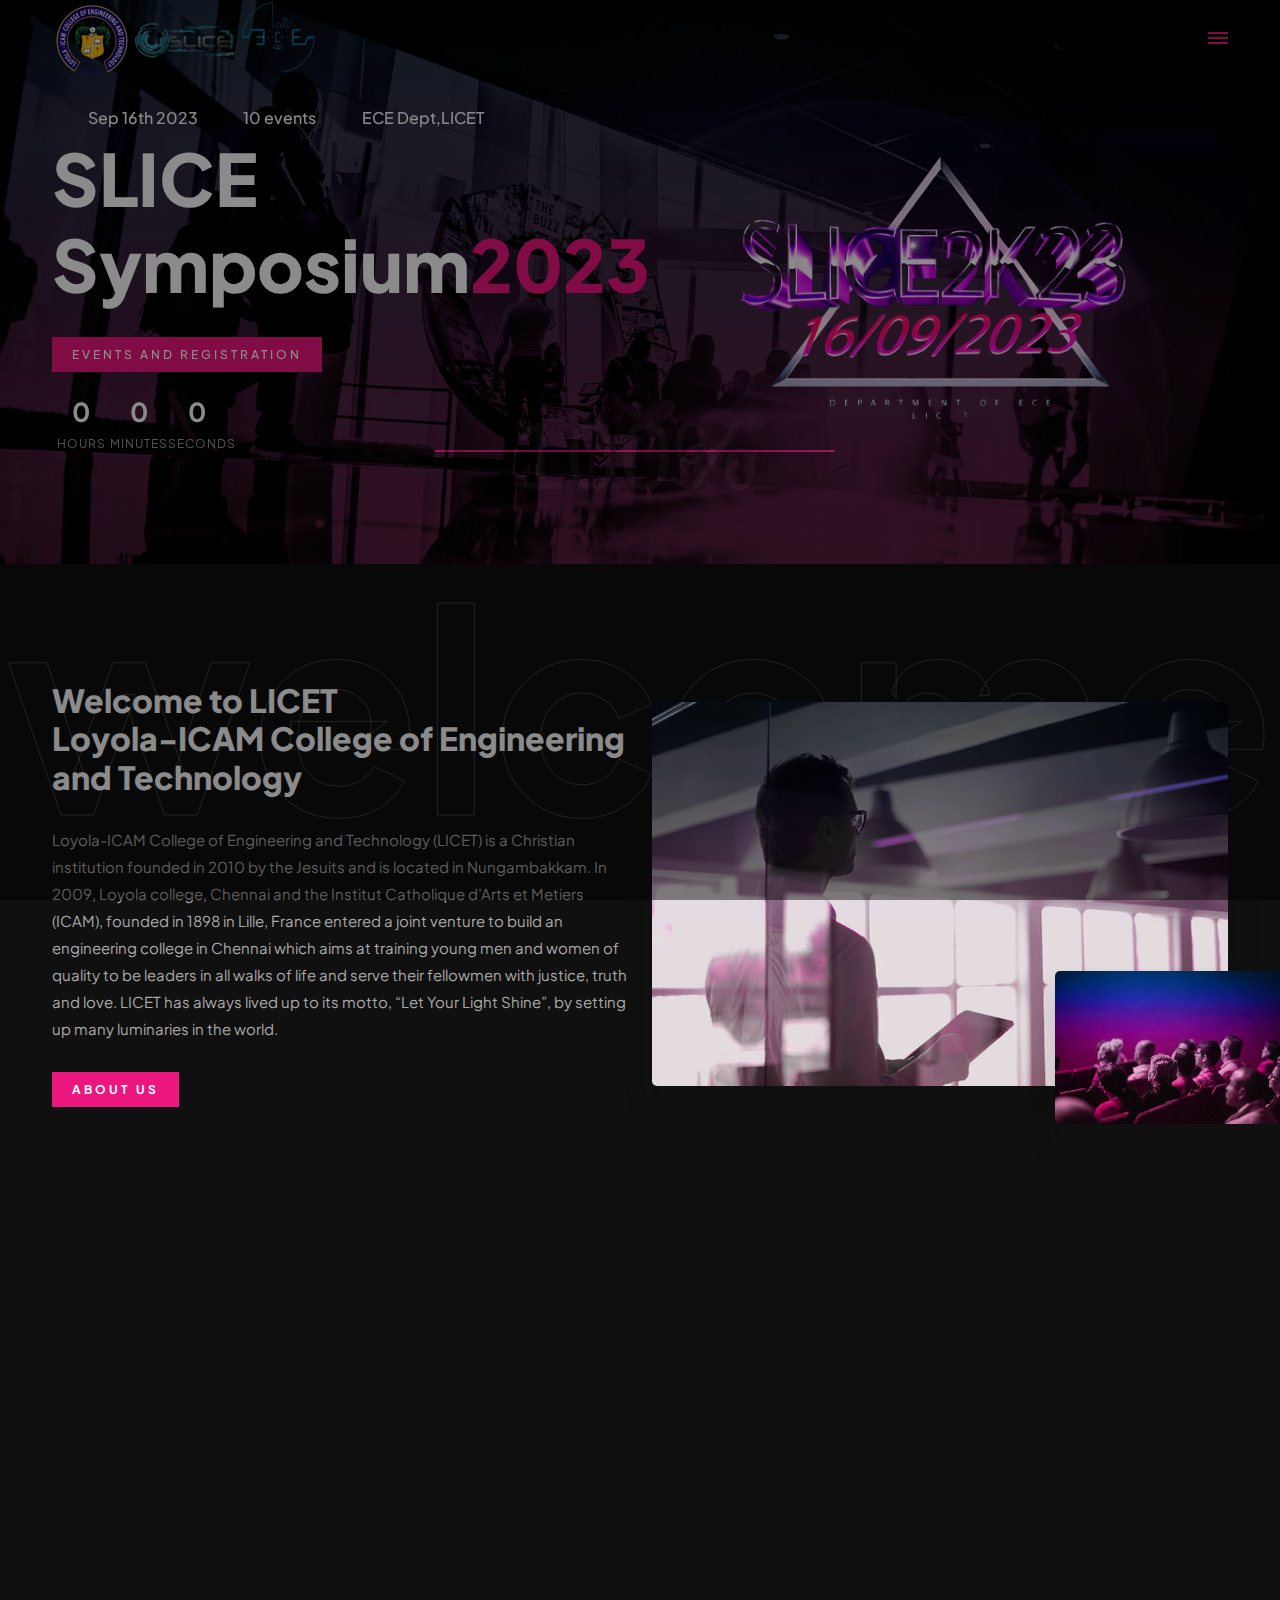
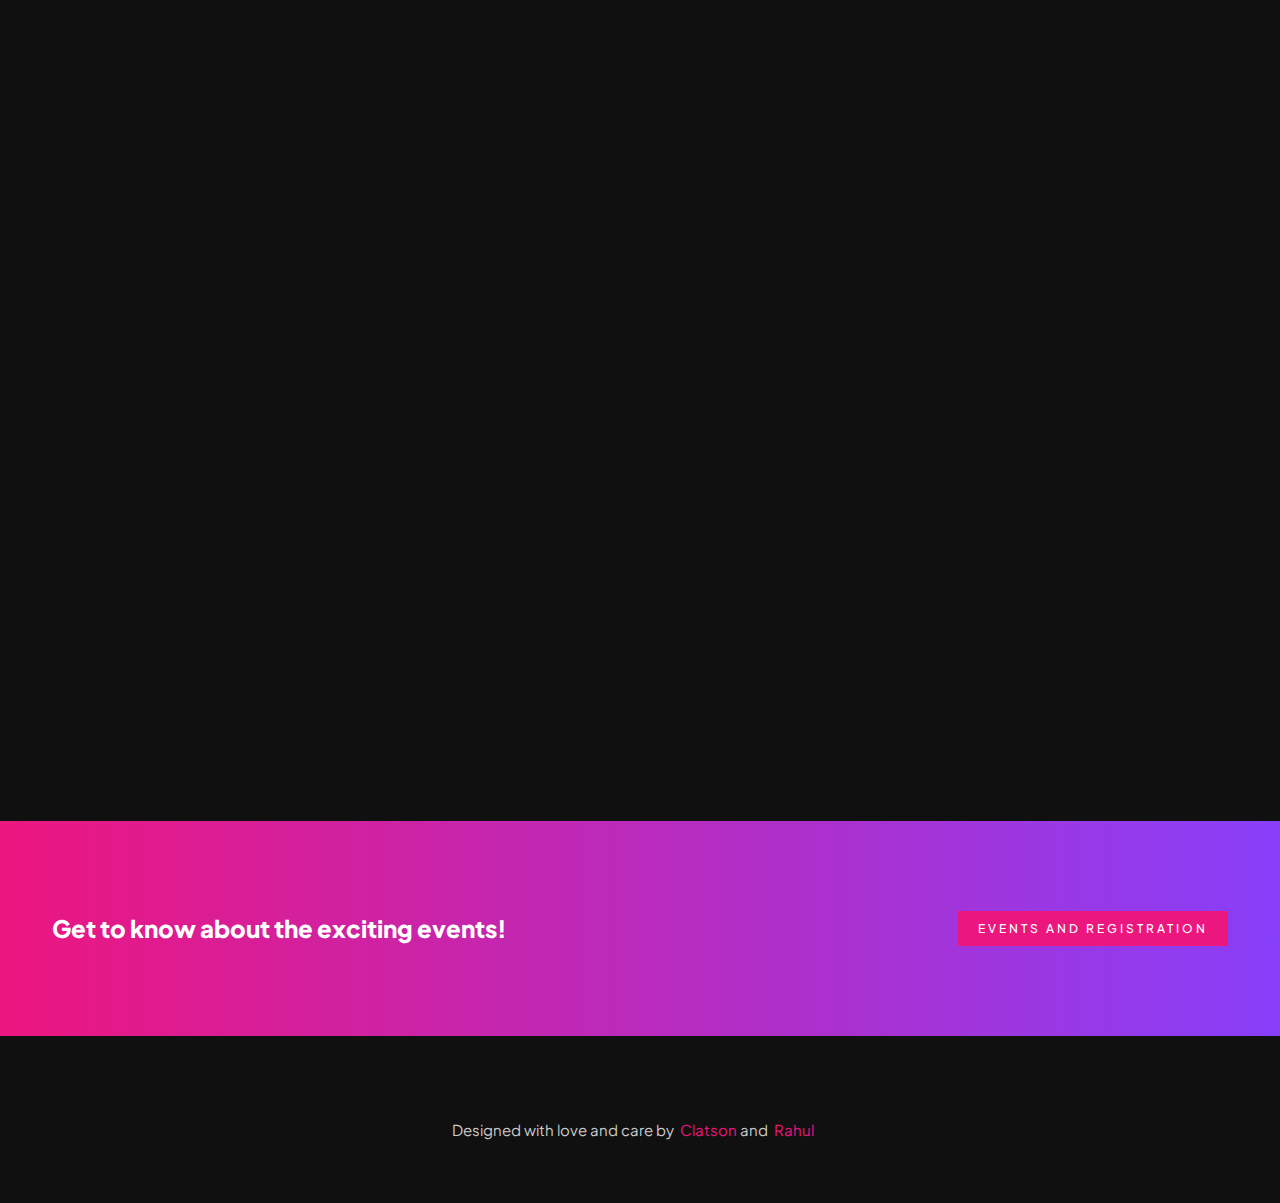
==== index.html @ 17c5f3e7 "Update index.html" ====
<!DOCTYPE html>
<html lang="zxx">

<head>
    <meta charset="utf-8">
    <link rel="icon" href="images/licetlogo.png type="image/gif" sizes="16x16">
    <title>Slice 2k23 | LICET ECE Symposium</title>
    <meta name="viewport" content="width=device-width, initial-scale=1.0">
    <meta name="description" content="A National Level Technical Symposium by Department of Electronic and Communication of Loyola ICAM College of Engineering and Technology LICET, Chennai">
    <meta name="keywords" content="">
    <meta name="author" content="Clatson and Rahul Shanmugam">

    <!-- CSS Files
    ================================================= -->
    <link href="css/bootstrap.min.css" rel="stylesheet" type="text/css" id="bootstrap">
    <link href="css/bootstrap-grid.min.css" rel="stylesheet" type="text/css" id="bootstrap-grid">
    <link href="css/bootstrap-reboot.min.css" rel="stylesheet" type="text/css" id="bootstrap-reboot">
    <link href="css/plugins.css" rel="stylesheet" type="text/css">
    <link href="css/style.css" rel="stylesheet" type="text/css">
    <link href="css/rev-settings.css" rel="stylesheet" type="text/css">
    <link href="css/color.css" rel="stylesheet" type="text/css">

    <!-- color scheme -->
    <link rel="stylesheet" href="css/colors/magenta.css" type="text/css" id="colors">

    <!-- custom font -->
    <link rel="stylesheet" href="css/font-style.css" type="text/css">
</head>

<body id="homepage">

    <div id="wrapper">

        <!-- header begin -->
        <header class="transparent">

            
           

            <div class="container">
                <div class="row">
                    <div class="col-md-12">
                        <!-- logo begin -->
                        <div id="logo">
                            <a href="index.html">
                                <img class="logo" src="images/licetlogo.png" alt="">
                                <img class="logo" src="images/sliceLOGO .png" alt="">
                                <img class="logo" src="images/sealogo.png" alt="">
                                
                            </a>
                        </div>
                        <!-- logo close -->

                        <!-- small button begin -->
                        <span id="menu-btn"></span>
                        <!-- small button close -->

                        <div class="header-extra">
                            <div class="v-centre">
                                <span id="b-menu">
                                        <span></span>
                                <span></span>
                                <span></span>
                                </span>
                            </div>
                        </div>
                    </div>
                </div>
            </div>
        </header>
        <!-- header close -->


        <!-- content begin -->
        <div id="content" class="no-bottom no-top">

            <!-- section begin -->
            <section id="section-hero" class="jarallax text-light">
                <img src="images/bg/9.jpg" class="jarallax-img" alt="">
                <div class="container">
                    <div class="row align-items-center">
                        <div class="col-lg-6">

                            <div class="d-flex justify-content-left sm-hide">
                                <div class="h6 padding10 pt0 pb0"><i class="i_h3 fa fa-calendar-check-o id-color"></i>Sep 16th 2023</div>
                                <div class="h6 padding10 pt0 pb0"><i class="i_h3 fa fa-user id-color"></i>10 events</div>
                                <div class="h6 padding10 pt0 pb0"><i class="i_h3 fa fa-map-marker id-color"></i>ECE Dept,LICET</div>
                            </div>

                            <h1 class="title-3 text-left">
                                SLICE<br>Symposium<span class="id-color">2023</span>
                            </h1>

                            <div class="spacer-single"></div>

                            <a href="1\hehee\aoide\coote.html" class="btn-custom text-white scroll-to">Events and Registration</a>
                            <div class="spacer-single"></div>
                            <div id="defaultCountdown" class="countdown-s2"></div>
                        </div>

                        <div class="col-lg-6">
                            <img src="images/misc/Slice23-removebg-preview.png" class="img-responsive" alt="">
                        </div>
                    </div>
                </div>
            </section>
            <!-- section close -->



            <section id="section-about" data-bgimage="url(images/bg/1.png) fixed no-repeat">
                <div class="wm wm-border dark wow fadeInDown">welcome</div>
                <div class="container">
                    <div class="row align-items-center">

                        <div class="col-lg-6 wow fadeInLeft" data-wow-delay="0s">
                            <h2>Welcome to LICET<br>Loyola-ICAM College of Engineering and Technology</h2>
                            <p>
                                Loyola-ICAM College of Engineering and Technology (LICET) is a Christian institution founded in 2010 by the Jesuits and is located in Nungambakkam. In 2009, Loyola college, Chennai and the Institut Catholique d’Arts et Metiers (ICAM), founded in 1898 in Lille, France entered a joint venture to build an engineering college in Chennai which aims at training young men and women of quality to be leaders in all walks of life and serve their fellowmen with justice, truth and love. LICET has always lived up to its motto, “Let Your Light Shine”, by setting up many luminaries in the world.
                            </p>

                            <div class="spacer10"></div>

                            <a href="https://licet.ac.in/" class="btn-custom font-weight-bold text-white sm-mb-30">About Us</a>
                        </div>

                        <div class="col-lg-6 mb-sm-30 text-center wow fadeInRight">
                            <div class="de-images">
                                <img class="di-small wow fadeIn" src="images/misc/2.jpg" alt="">
                                <img class="di-small-2" src="images/misc/3.jpg" alt="">
                                <img class="img-fluid wow fadeInRight" data-wow-delay=".25s" src="images/misc/1.jpg" alt="">
                            </div>
                        </div>

                    </div>
                </div>
            </section>


            <section id="section-about" data-bgimage="url(images/bg/1.png) fixed no-repeat">
                <div class="wm wm-border dark wow fadeInDown">welcome</div>
                <div class="container">
                    <div class="row align-items-center">

                        <div class="col-lg-6 wow fadeInLeft" data-wow-delay="0s">
                            <h2>Welcome to ECE<br>Department of Electronics and Communication Engineering</h2>
                            <p>
                                Electronics and Communication Engineering is one of the most sought after branches in LICET. Our students have collaborated with abroad universities for their final year projects and many students have traveled to the University of Heilbronn, Germany and Comilas Pontifical University, Spain for their project work. The excellent performance of its alumni across the globe has enabled the department to maintain its strong reputation. Its alumni include entrepreneurs, teaching professionals, managers, scientists and administrators at various levels in their respective fields.
                            </p>

                            <div class="spacer10"></div>

                            <a href="https://licet.ac.in/electronics-and-communication-engineering/" class="btn-custom font-weight-bold text-white sm-mb-30">About Us</a>
                        </div>

                        <div class="col-lg-6 mb-sm-30 text-center wow fadeInRight">
                            <div class="de-images">
                                <img class="di-small wow fadeIn" src="images/misc/2.jpg" alt="">
                                <img class="di-small-2" src="images/misc/3.jpg" alt="">
                                <img class="img-fluid wow fadeInRight" data-wow-delay=".25s" src="images/misc/1.jpg" alt="">
                            </div>
                        </div>

                    </div>
                </div>
            </section>

            <!-- section begin -->
            <section id="section-about" data-bgimage="url(images/bg/1.png) fixed no-repeat">
                <div class="wm wm-border dark wow fadeInDown">welcome</div>
                <div class="container">
                    <div class="row align-items-center">

                        <div class="col-lg-6 wow fadeInLeft" data-wow-delay="0s">
                            <h2>Welcome to Slice 2k23<br>A National Level Tech Symposium</h2>
                            <p>
                                It is said, “If you are confident about your talent, do not be afraid to show it to the world.” With such a note, the Electronics and communication Engineering Department of Loyola-ICAM College of Engineering and Technology proudly presents to you “Slice 2k23”, a National level electronic gathering .You can expect amazing technical and non-technical events here. We hope that our symposium will be an initiative to conceive various budding talents. Turn up, give the best in you and take away the best from us!

                            </p>

                            <div class="spacer10"></div>

                            <a href="https://licetslice.in/" class="btn-custom font-weight-bold text-white sm-mb-30">About Us</a>
                        </div>

                        <div class="col-lg-6 mb-sm-30 text-center wow fadeInRight">
                            <div class="de-images">
                                <img class="di-small wow fadeIn" src="images/misc/2.jpg" alt="">
                                <img class="di-small-2" src="images/misc/3.jpg" alt="">
                                <img class="img-fluid wow fadeInRight" data-wow-delay=".25s" src="images/misc/1.jpg" alt="">
                            </div>
                        </div>

                    </div>
                </div>
            </section>



            

                            
            

            

            <!-- section begin -->
            <section id="call-to-action" class="gradient-to-right text-light call-to-action" aria-label="cta">
                <div class="container">
                    <div class="row align-items-center">
                        <div class="col-lg-8 col-md-7">
                            <h3 class="size-2 no-margin">Get to know about the exciting events!</h3>
                        </div>

                        <div class="col-lg-4 col-md-5 text-right">
                            <a href="1\hehee\aoide\coote.html" class="btn-custom text-white scroll-to">Events and Registration</a>
                        </div>
                    </div>
                </div>
            </section>
            <!-- logo carousel section close -->

            

            <!-- footer begin -->
            <footer class="style-2">
                <div class="container">
                    <div class="row align-items-middle">
                        <div class="col-md-4">
                            <img src="images/sliceLOGO (1) (2).png" class="logo-small" alt=""><br>
                        </div>

                        

                        <div class="col-md-4">
                            Designed with love and care by &nbsp;<span class="id-color">Clatson </span>and &nbsp;<span class="id-color">Rahul  </span>
                        </div>

                        

                        <div class="col-md-3 text-right">
                            <div class="social-icons">
                                
                            </div>
                        </div>
                    </div>
                </div>


                <a href="#" id="back-to-top" class="custom-1"></a>
            </footer>
            <!-- footer close -->
        </div>
    </div>


    <div id="de-extra-wrap" class="de_light">
        <span id="b-menu-close">
            <span></span>
        <span></span>
        </span>
        <div class="de-extra-content">
            <h3>About Slice2K23</h3>
            <p>
                “Slice 2k23”,is a National level electronic gathering where you can expect amazing technical and non-technical events here. We hope that our symposium will be an initiative to conceive various budding talents. Turn up, give the best in you and take away the best from us!

            <div class="spacer10"></div>
 
            <div class="p-4 border">
                <div class="text-center">
                    <h1>485 of 1000</h1>
                    <p>Seats available</p>
                    <a href="1\hehee\aoide\coote.html" class="btn-custom btn-fullwidth text-white scroll-to">Events and Registration</a>
                </div>
            </div>

            <div class="spacer-single"></div>

            <h3>Where &amp; When?</h3>
            <div class="h6 padding10 pt0 pb0"><i class="i_h3 fa fa-calendar-check-o id-color"></i>LICET,Chennai-34.</div>
            <div class="h6 padding10 pt0 pb0"><i class="i_h3 fa fa-map-marker id-color"></i>ECE Block</div>
            <div class="h6 padding10 pt0 pb0"><i class="i_h3 fa fa-phone id-color"></i>16th September </div>
            <div class="h6 padding10 pt0 pb0"><i class="i_h3 fa fa-envelope-o id-color"></i>slice2k23.ac.in</div>
        </div>
    </div>
    <div id="de-overlay"></div>

    <!-- Javascript Files
    ================================================== -->
    <script src="js/plugins.js"></script>
    <script src="js/designesia.js"></script>
    <script src="js/validation.js"></script>
    <script src="js/countdown-custom.js"></script>

</body>

</html>
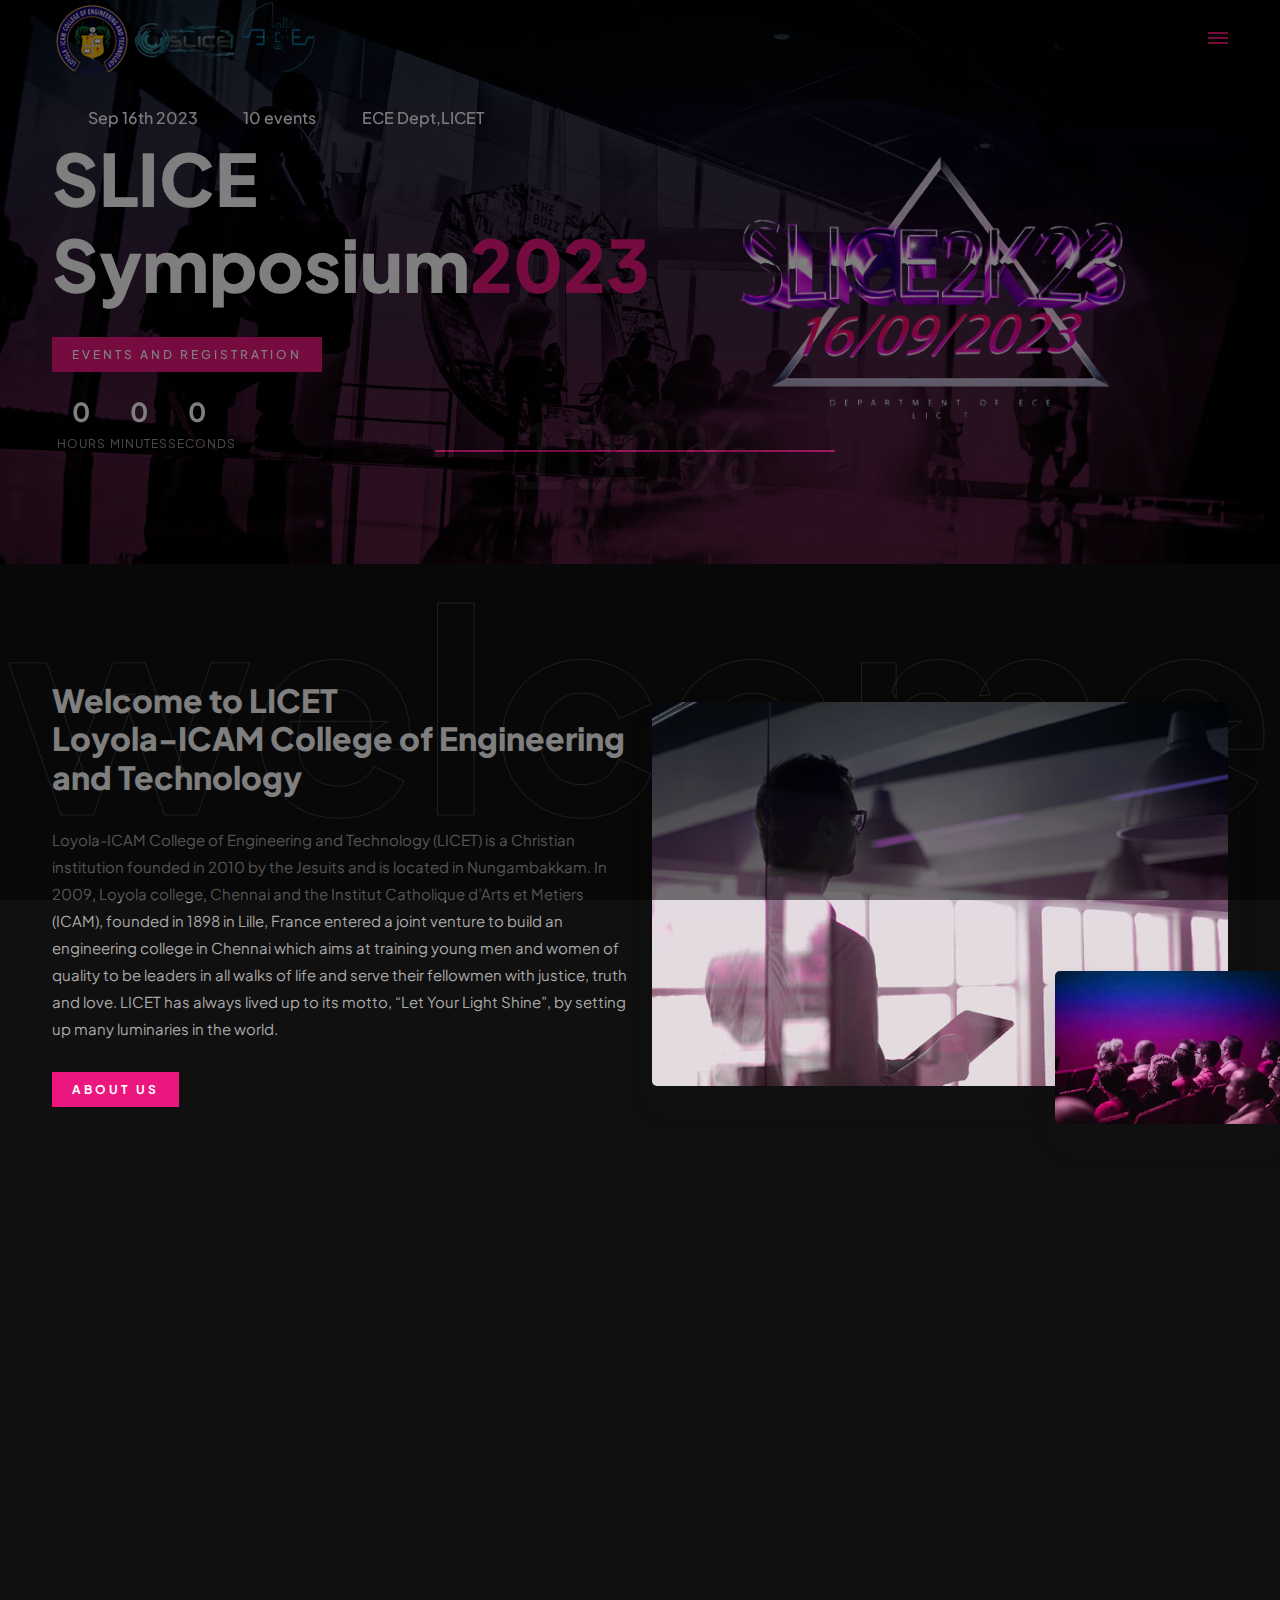
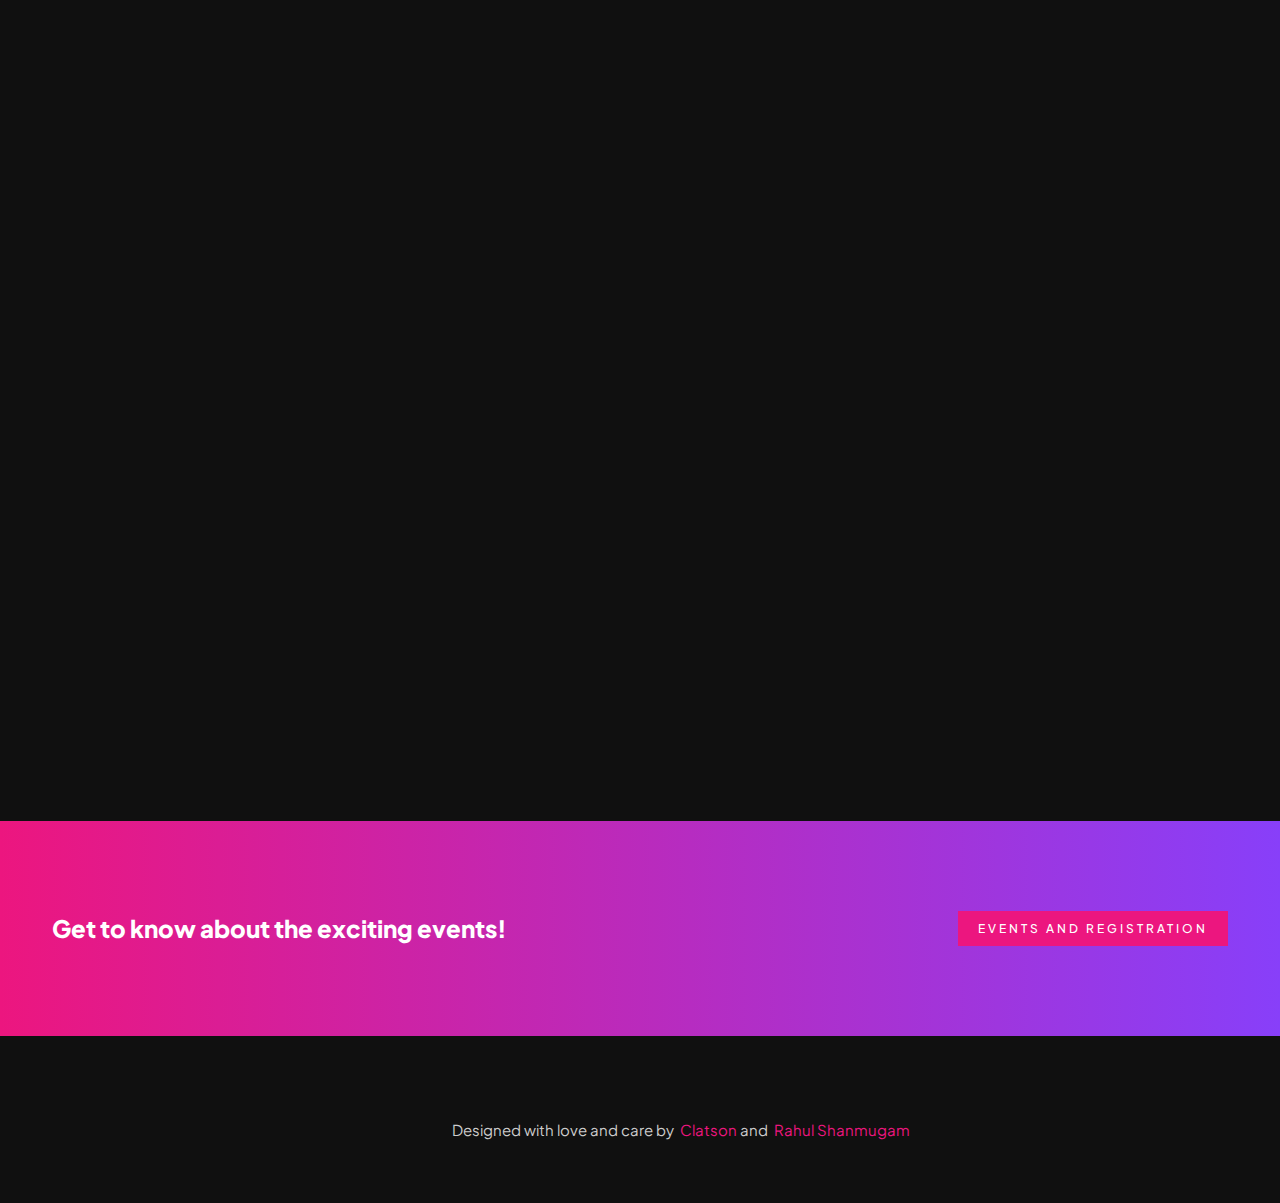
==== commit 9e5e490f: "Update index.html" ====
--- a/index.html
+++ b/index.html
@@ -232,8 +232,8 @@
 
                         
 
-                        <div class="col-md-4">
-                            Designed with love and care by &nbsp;<span class="id-color">Clatson </span>and &nbsp;<span class="id-color">Rahul  </span>
+                        <div class="col-md-5">
+                            Designed with love and care by &nbsp;<a href="https://www.linkedin.com/in/clatson-j-bb9634226/"><span class="id-color">Clatson</a> </span>and &nbsp;<a href="https://www.linkedin.com/in/rahul-shanmugam-941a8126a/"><span class="id-color">Rahul Shanmugam </a> </span>
                         </div>
 
                         
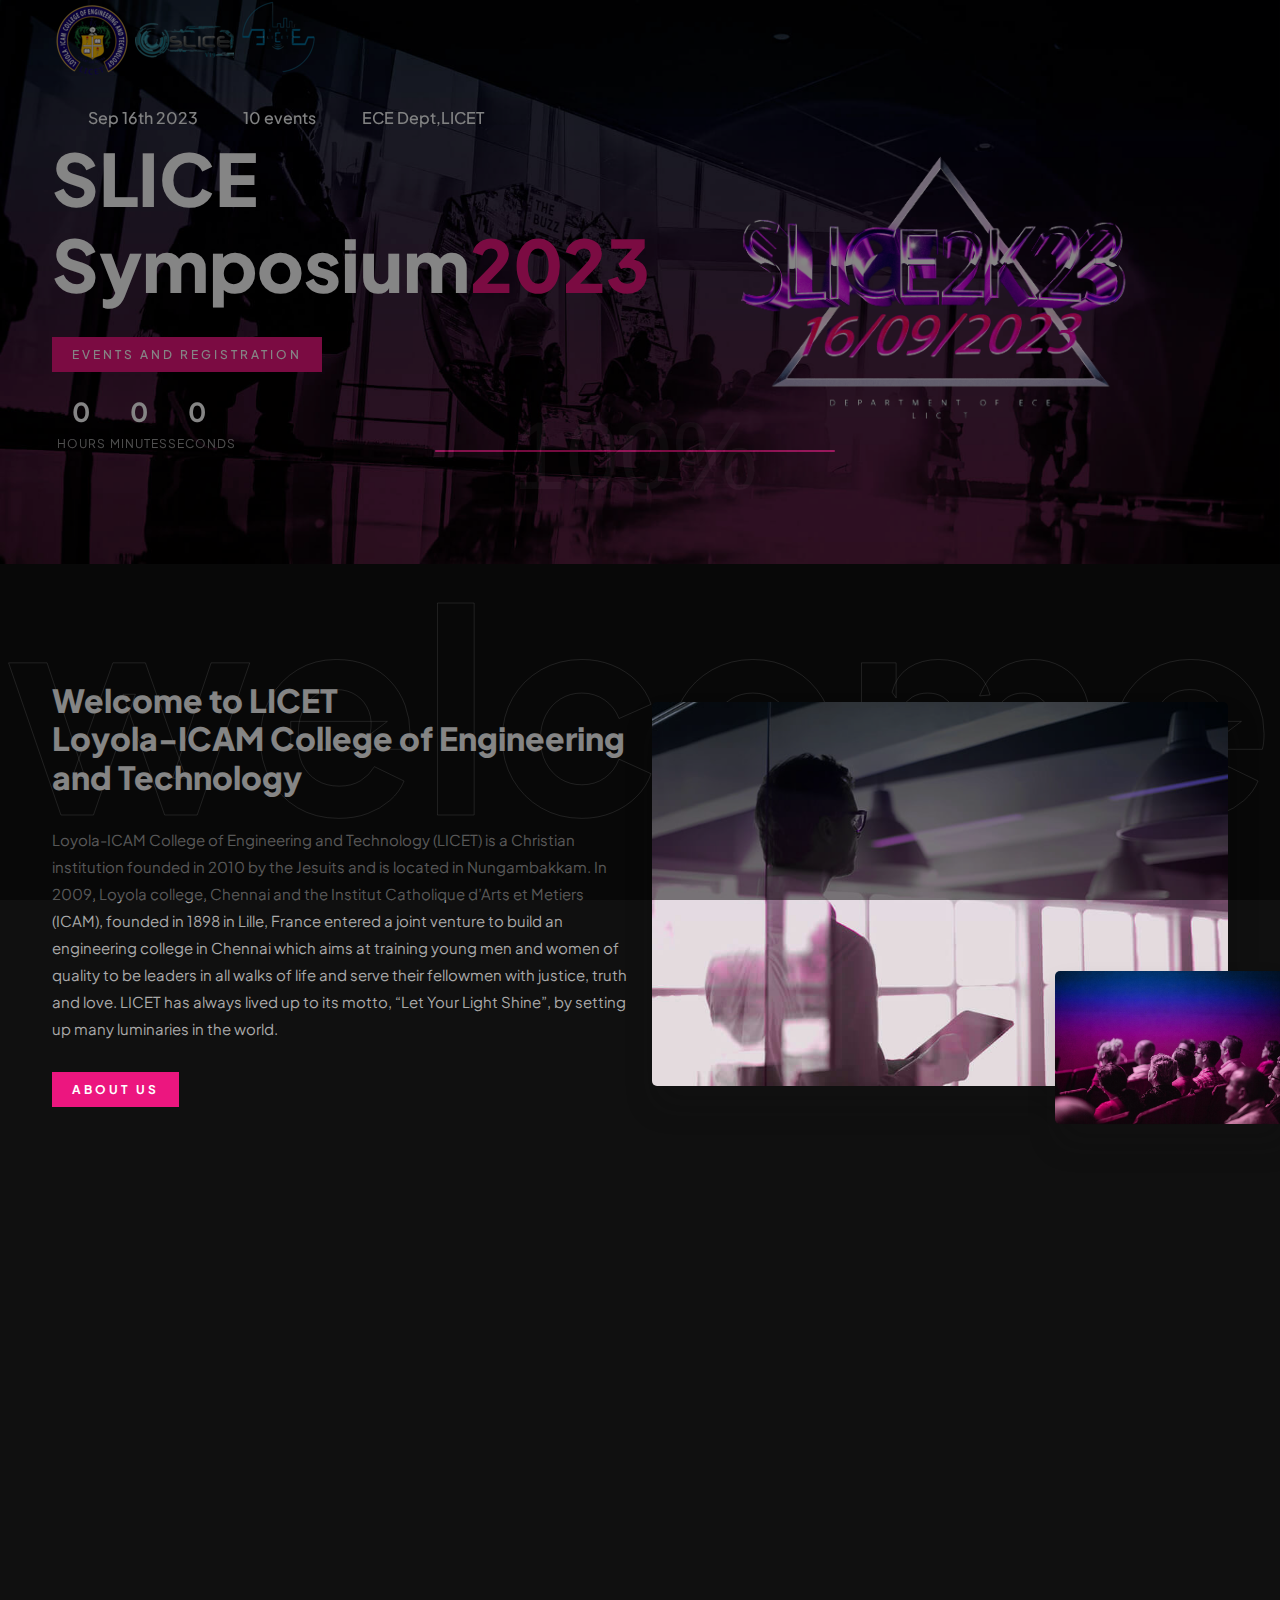
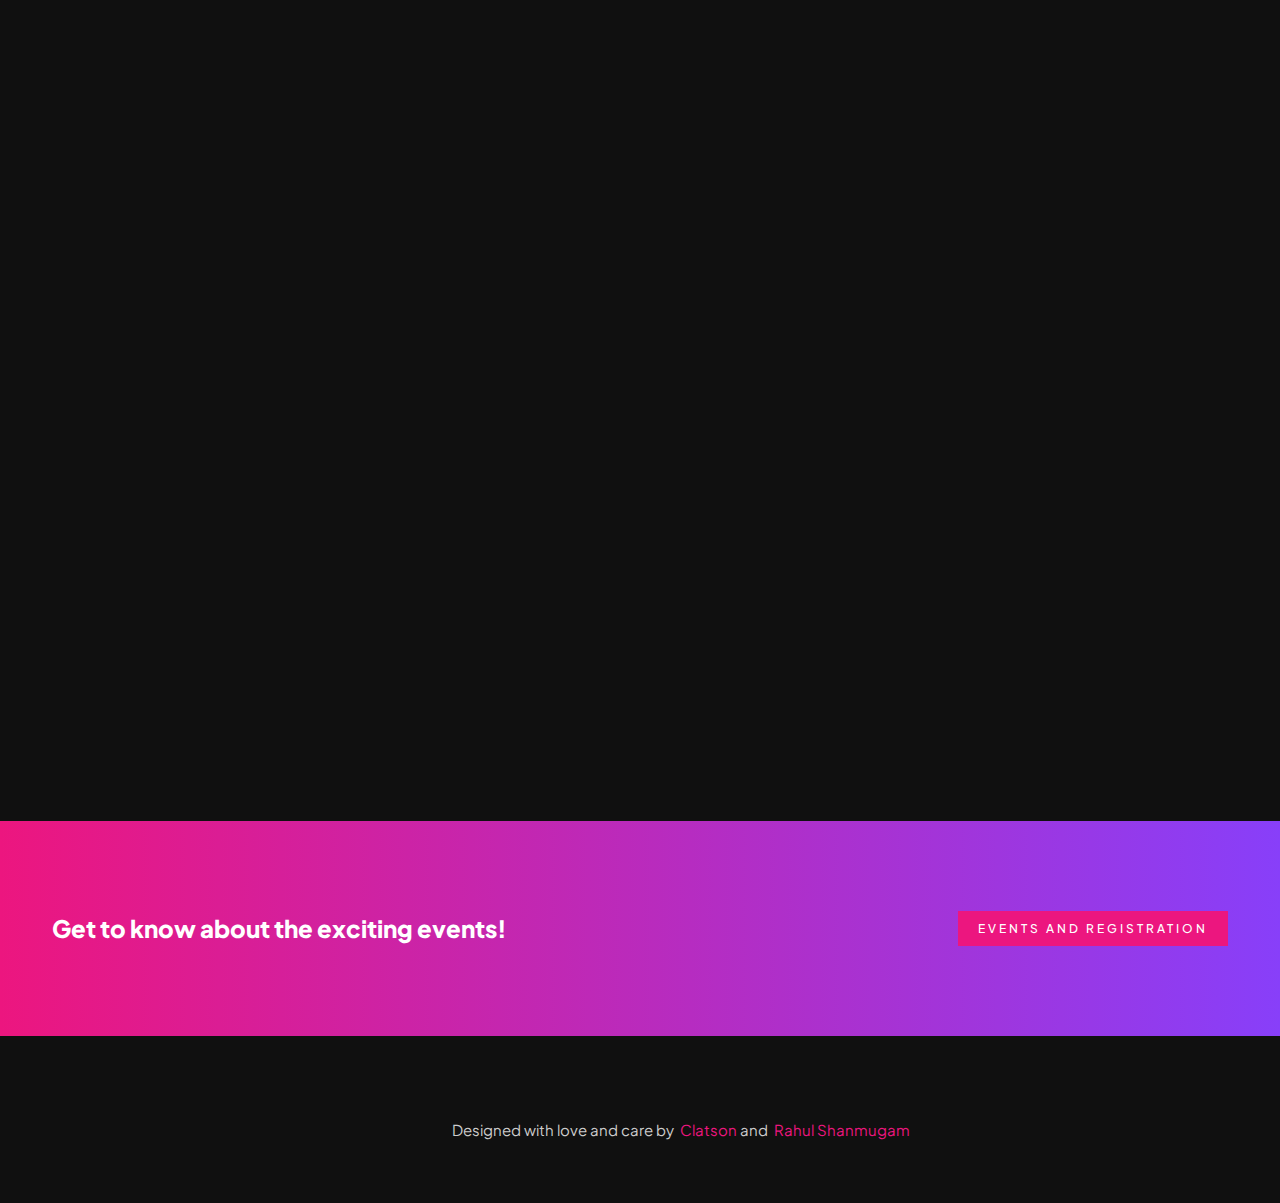
==== commit 2822703e: "Update index.html" ====
--- a/index.html
+++ b/index.html
@@ -51,19 +51,7 @@
                         </div>
                         <!-- logo close -->
 
-                        <!-- small button begin -->
-                        <span id="menu-btn"></span>
-                        <!-- small button close -->
-
-                        <div class="header-extra">
-                            <div class="v-centre">
-                                <span id="b-menu">
-                                        <span></span>
-                                <span></span>
-                                <span></span>
-                                </span>
-                            </div>
-                        </div>
+                        
                     </div>
                 </div>
             </div>
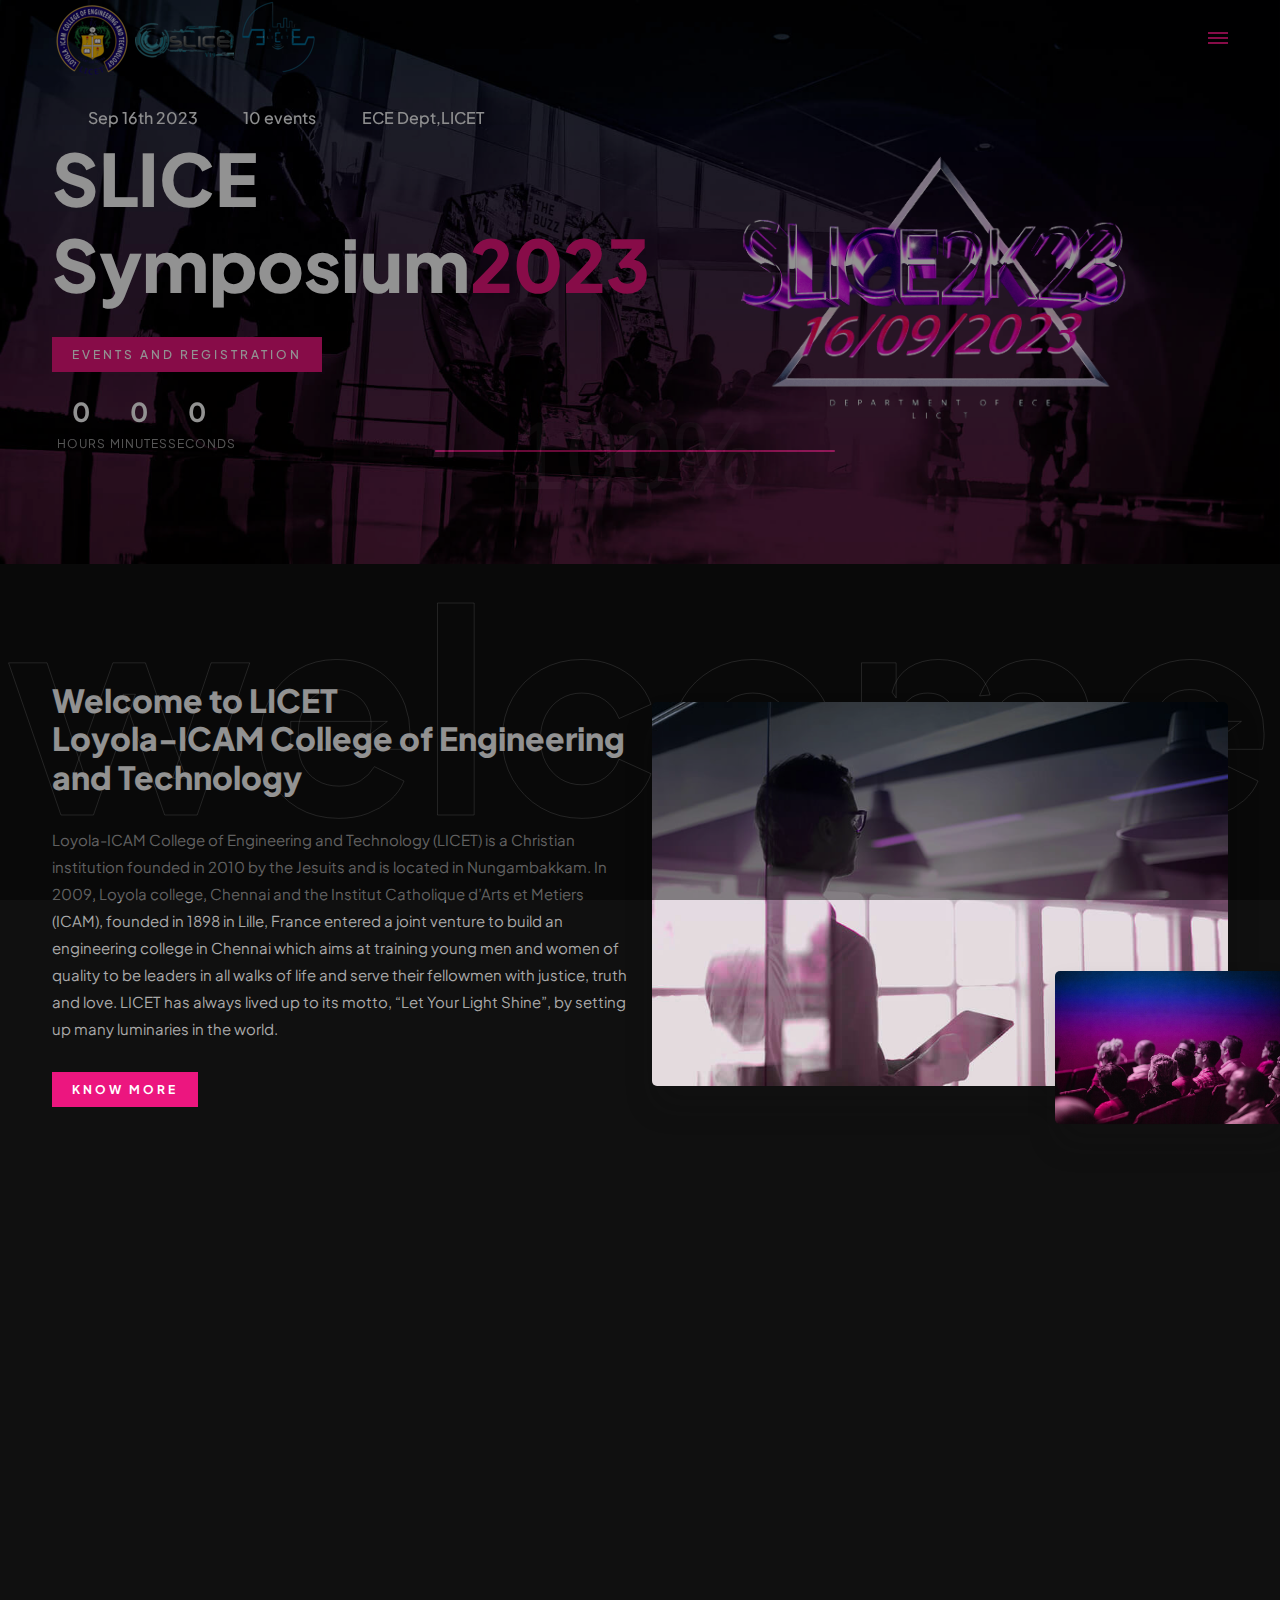
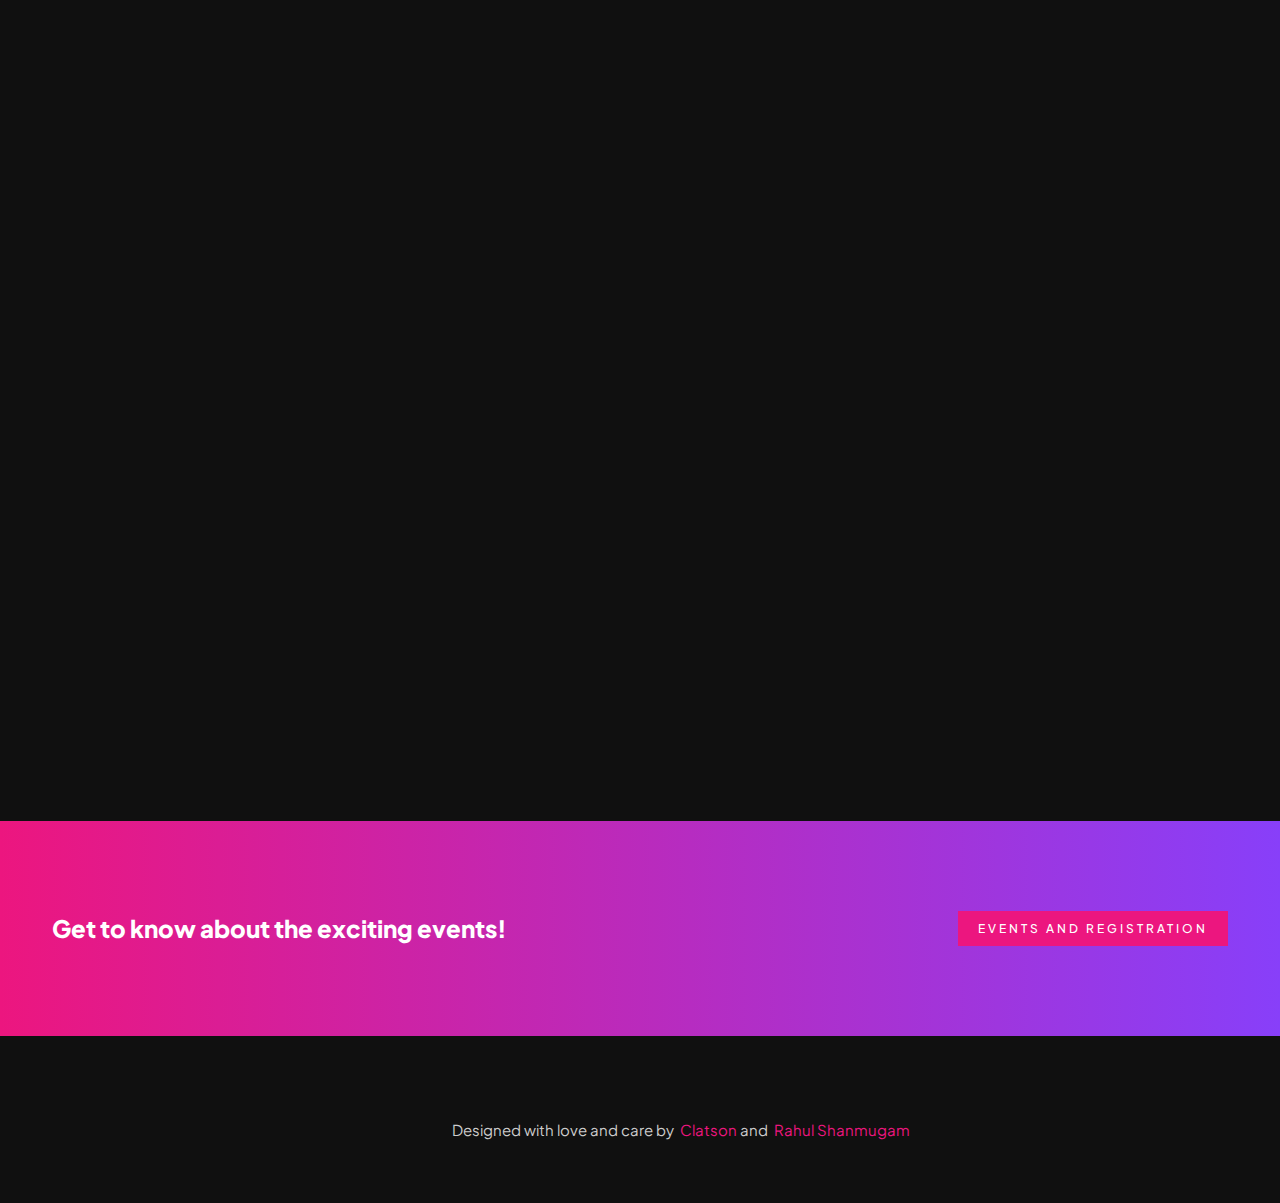
==== commit 3d98c222: "Update index.html" ====
--- a/index.html
+++ b/index.html
@@ -51,7 +51,19 @@
                         </div>
                         <!-- logo close -->
 
-                        
+                        <!-- small button begin -->
+                        <span id="menu-btn"></span>
+                        <!-- small button close -->
+
+                        <div class="header-extra">
+                            <div class="v-centre">
+                                <span id="b-menu">
+                                        <span></span>
+                                <span></span>
+                                <span></span>
+                                </span>
+                            </div>
+                        </div>
                     </div>
                 </div>
             </div>
@@ -109,7 +121,7 @@
 
                             <div class="spacer10"></div>
 
-                            <a href="https://licet.ac.in/" class="btn-custom font-weight-bold text-white sm-mb-30">About Us</a>
+                            <a href="https://licet.ac.in/" class="btn-custom font-weight-bold text-white sm-mb-30">Know more</a>
                         </div>
 
                         <div class="col-lg-6 mb-sm-30 text-center wow fadeInRight">
@@ -138,7 +150,7 @@
 
                             <div class="spacer10"></div>
 
-                            <a href="https://licet.ac.in/electronics-and-communication-engineering/" class="btn-custom font-weight-bold text-white sm-mb-30">About Us</a>
+                            <a href="https://licet.ac.in/electronics-and-communication-engineering/" class="btn-custom font-weight-bold text-white sm-mb-30">Know more</a>
                         </div>
 
                         <div class="col-lg-6 mb-sm-30 text-center wow fadeInRight">
@@ -162,13 +174,13 @@
                         <div class="col-lg-6 wow fadeInLeft" data-wow-delay="0s">
                             <h2>Welcome to Slice 2k23<br>A National Level Tech Symposium</h2>
                             <p>
-                                It is said, “If you are confident about your talent, do not be afraid to show it to the world.” With such a note, the Electronics and communication Engineering Department of Loyola-ICAM College of Engineering and Technology proudly presents to you “Slice 2k23”, a National level electronic gathering .You can expect amazing technical and non-technical events here. We hope that our symposium will be an initiative to conceive various budding talents. Turn up, give the best in you and take away the best from us!
+                                It is said, “If you are confident about your talent, do not be afraid to show it to the world.” With such a note, the Electronics and communication Engineering Department of Loyola-ICAM College of Engineering and Technology proudly presents to you “Slice 2k23”, a National level electronic gathering .You can expect amazing technical and non-technical events here. We hope that our symposium will be an initiative to conceive various budding talents. Give the best in you and take away the best from us!
 
                             </p>
 
                             <div class="spacer10"></div>
 
-                            <a href="https://licetslice.in/" class="btn-custom font-weight-bold text-white sm-mb-30">About Us</a>
+                            
                         </div>
 
                         <div class="col-lg-6 mb-sm-30 text-center wow fadeInRight">
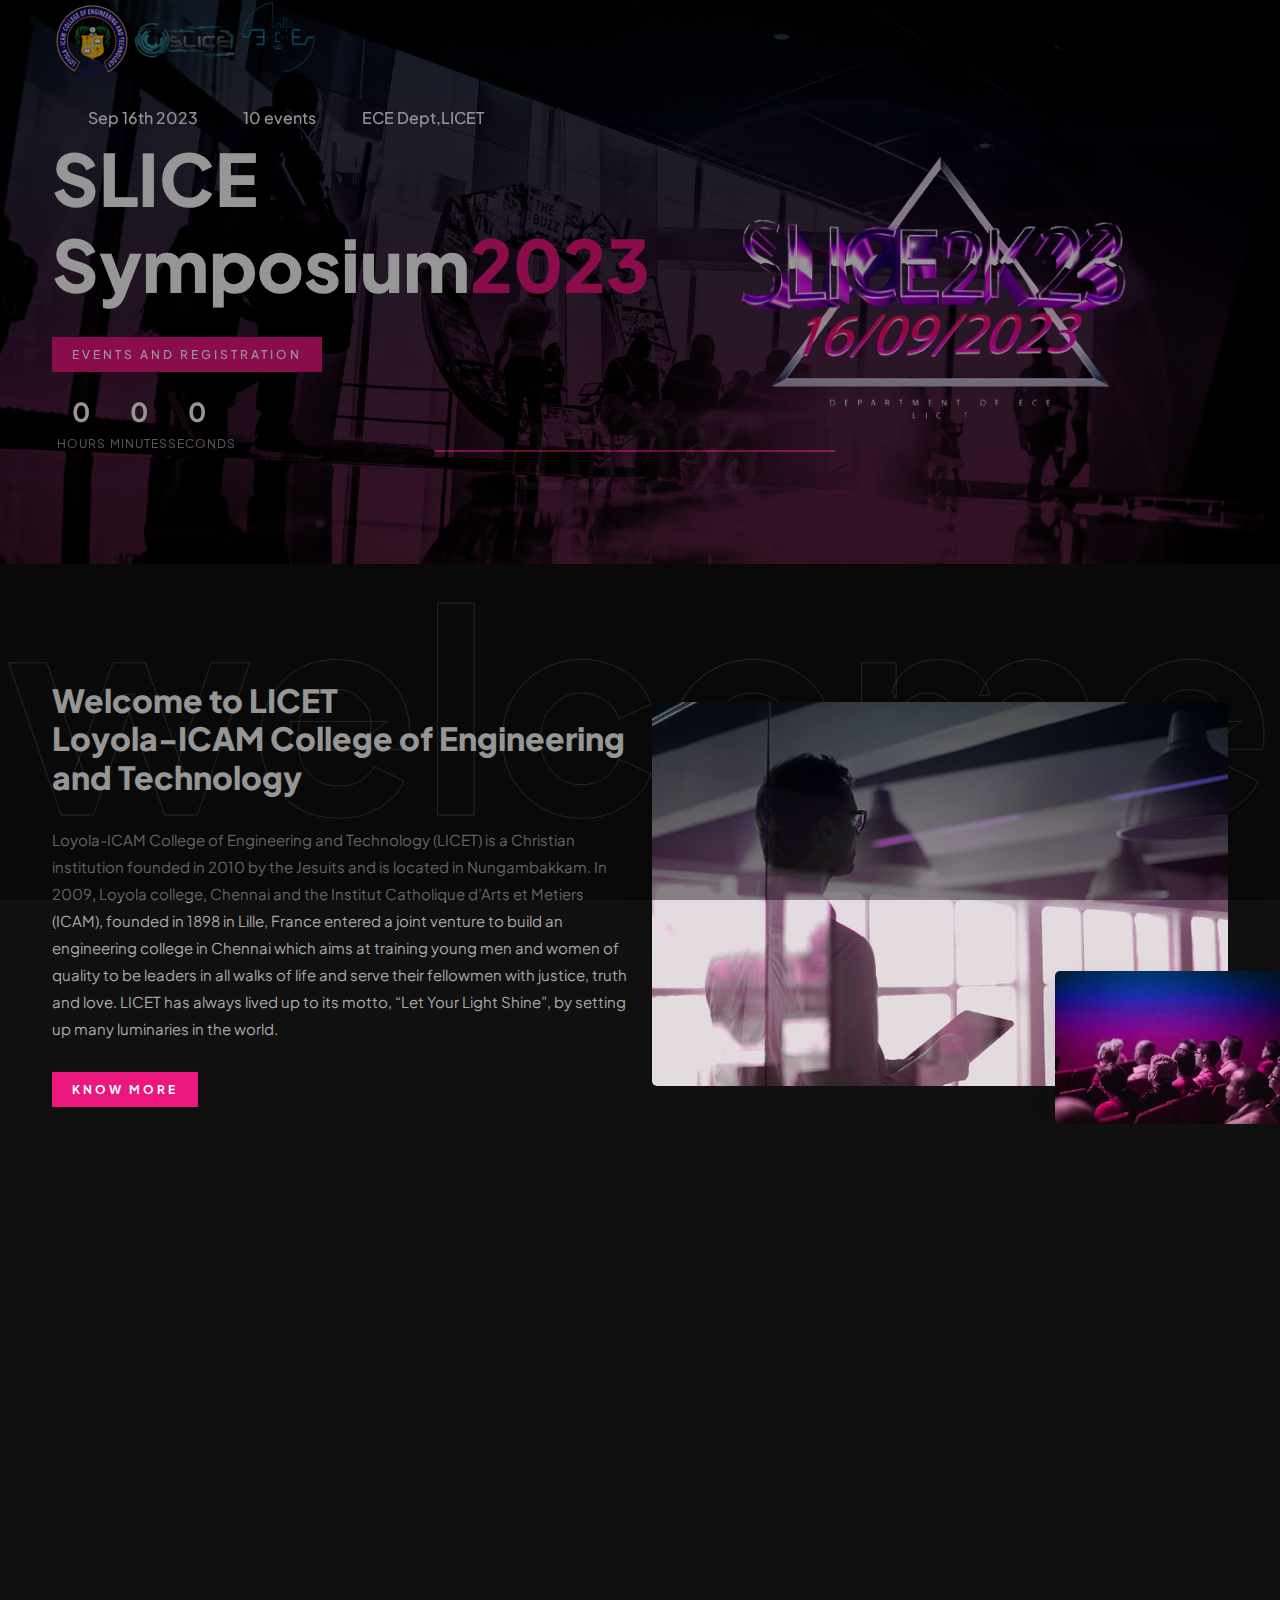
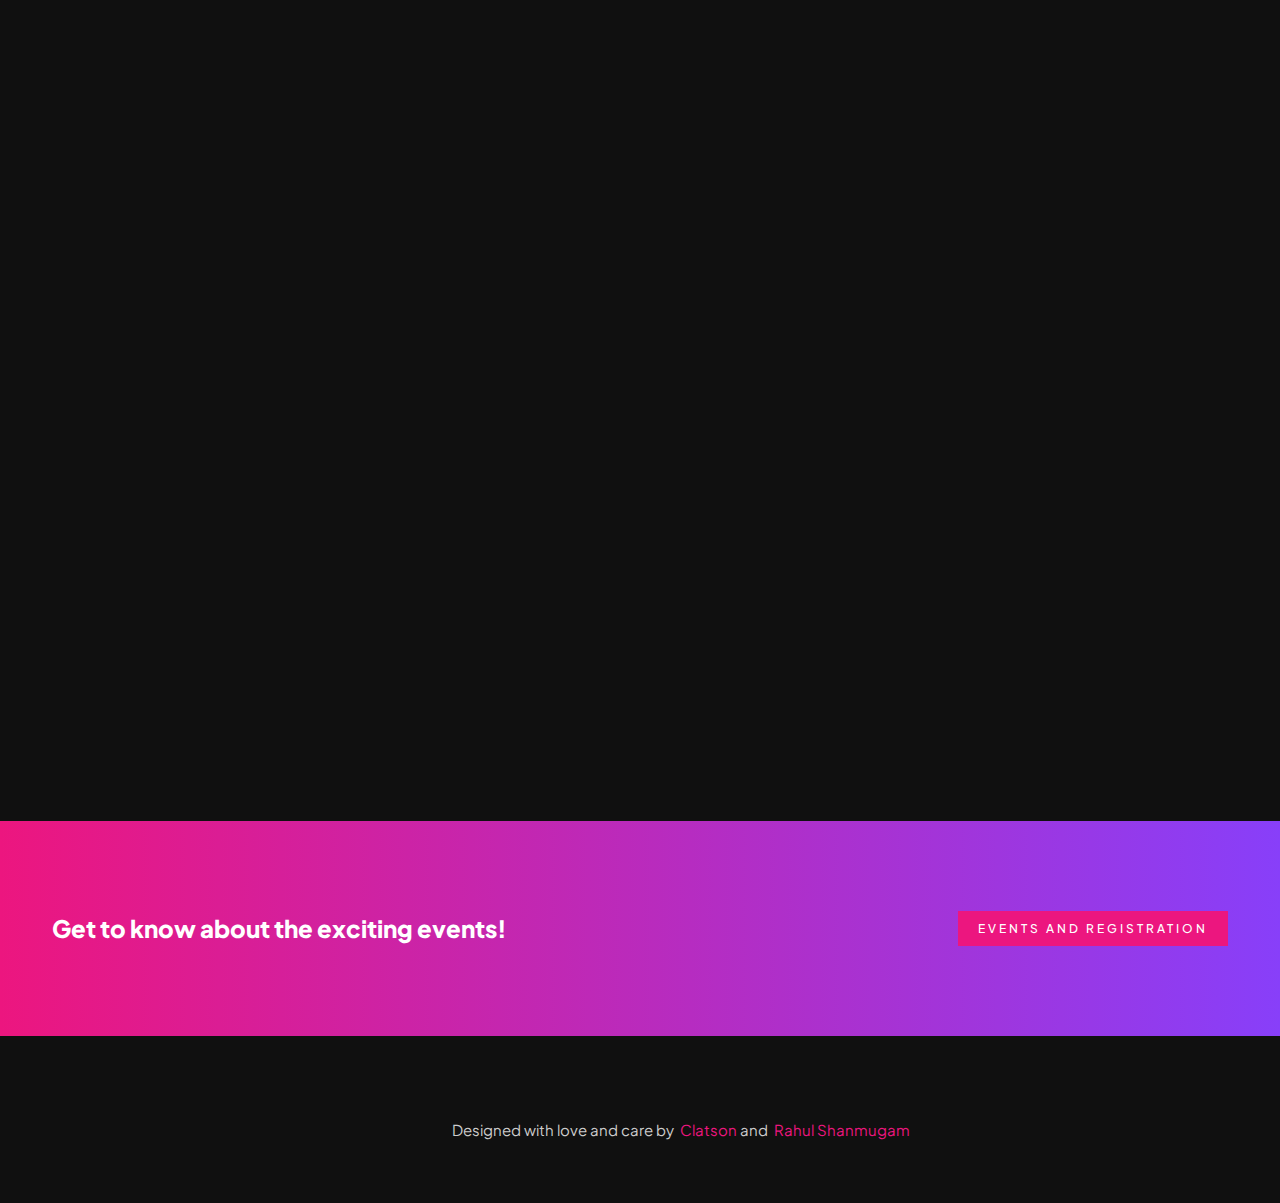
==== commit 60ab6251: "Update index.html" ====
--- a/index.html
+++ b/index.html
@@ -51,19 +51,7 @@
                         </div>
                         <!-- logo close -->
 
-                        <!-- small button begin -->
-                        <span id="menu-btn"></span>
-                        <!-- small button close -->
-
-                        <div class="header-extra">
-                            <div class="v-centre">
-                                <span id="b-menu">
-                                        <span></span>
-                                <span></span>
-                                <span></span>
-                                </span>
-                            </div>
-                        </div>
+                        
                     </div>
                 </div>
             </div>
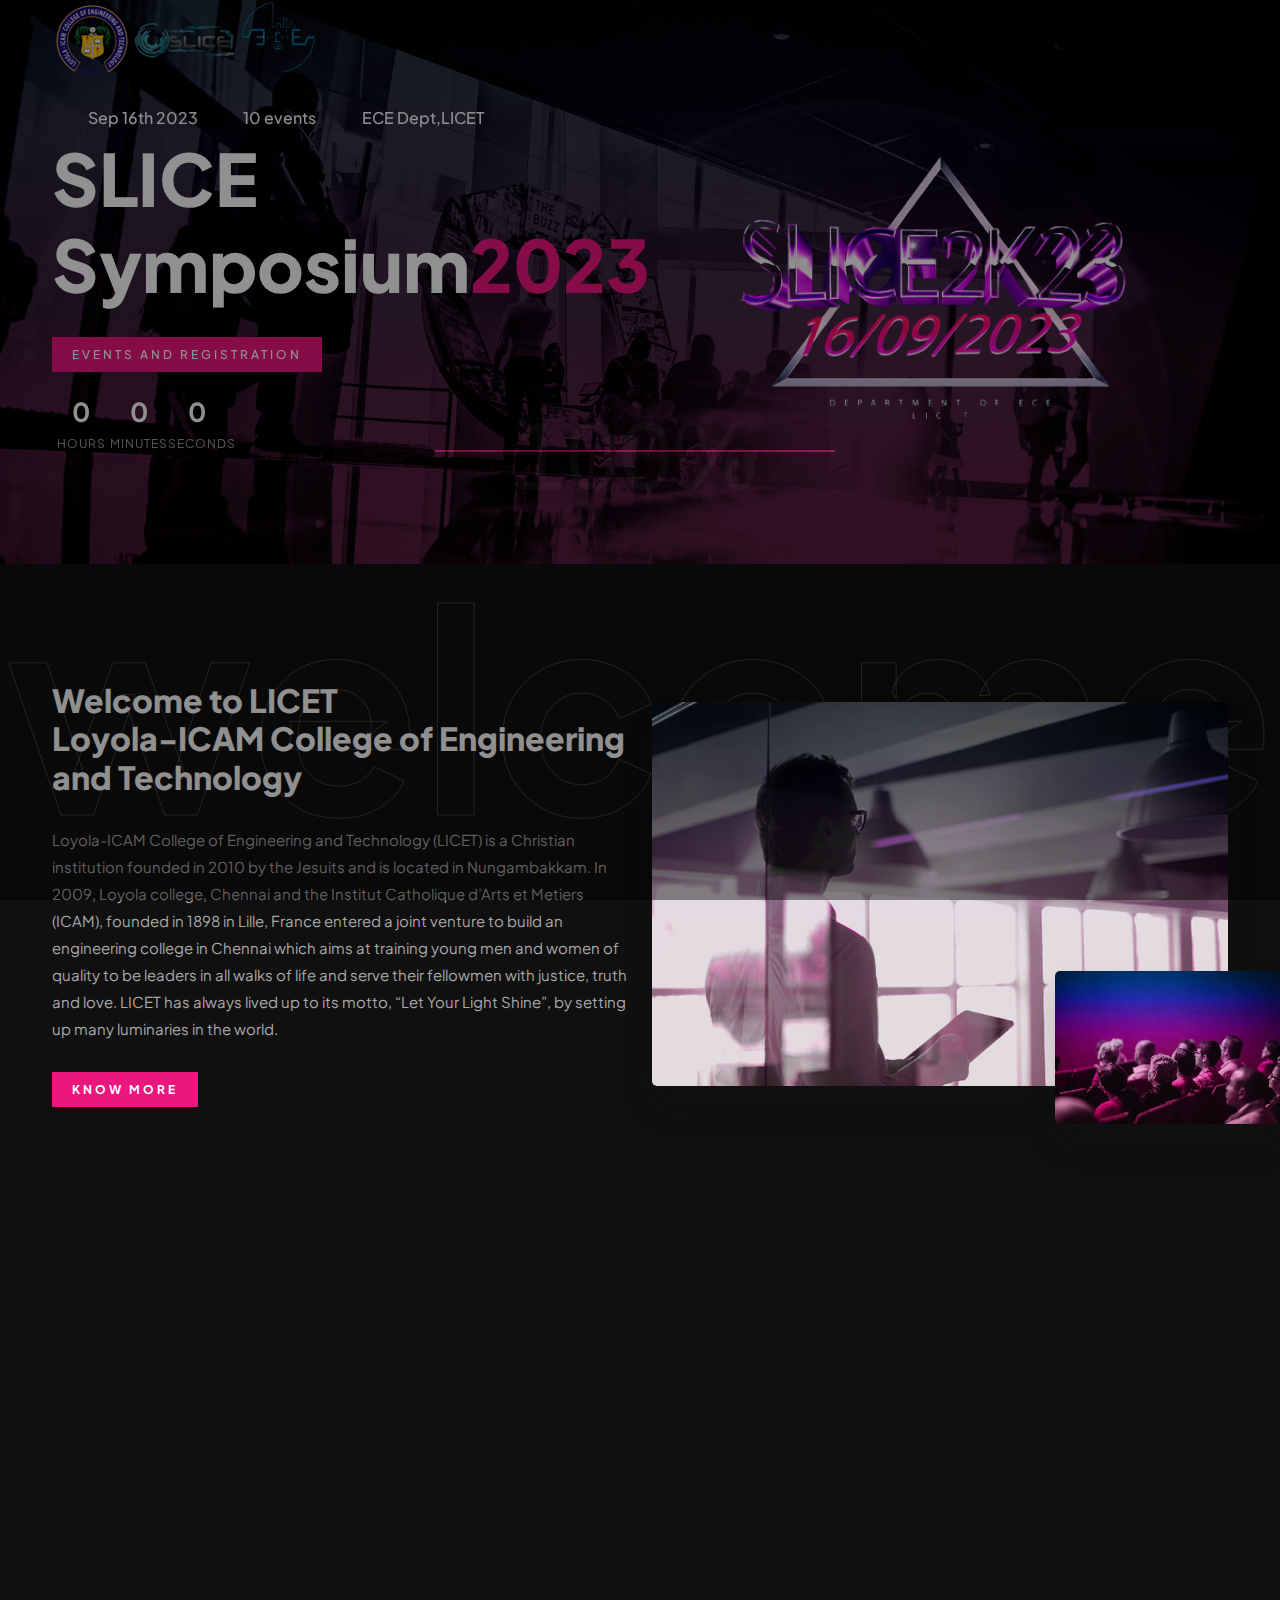
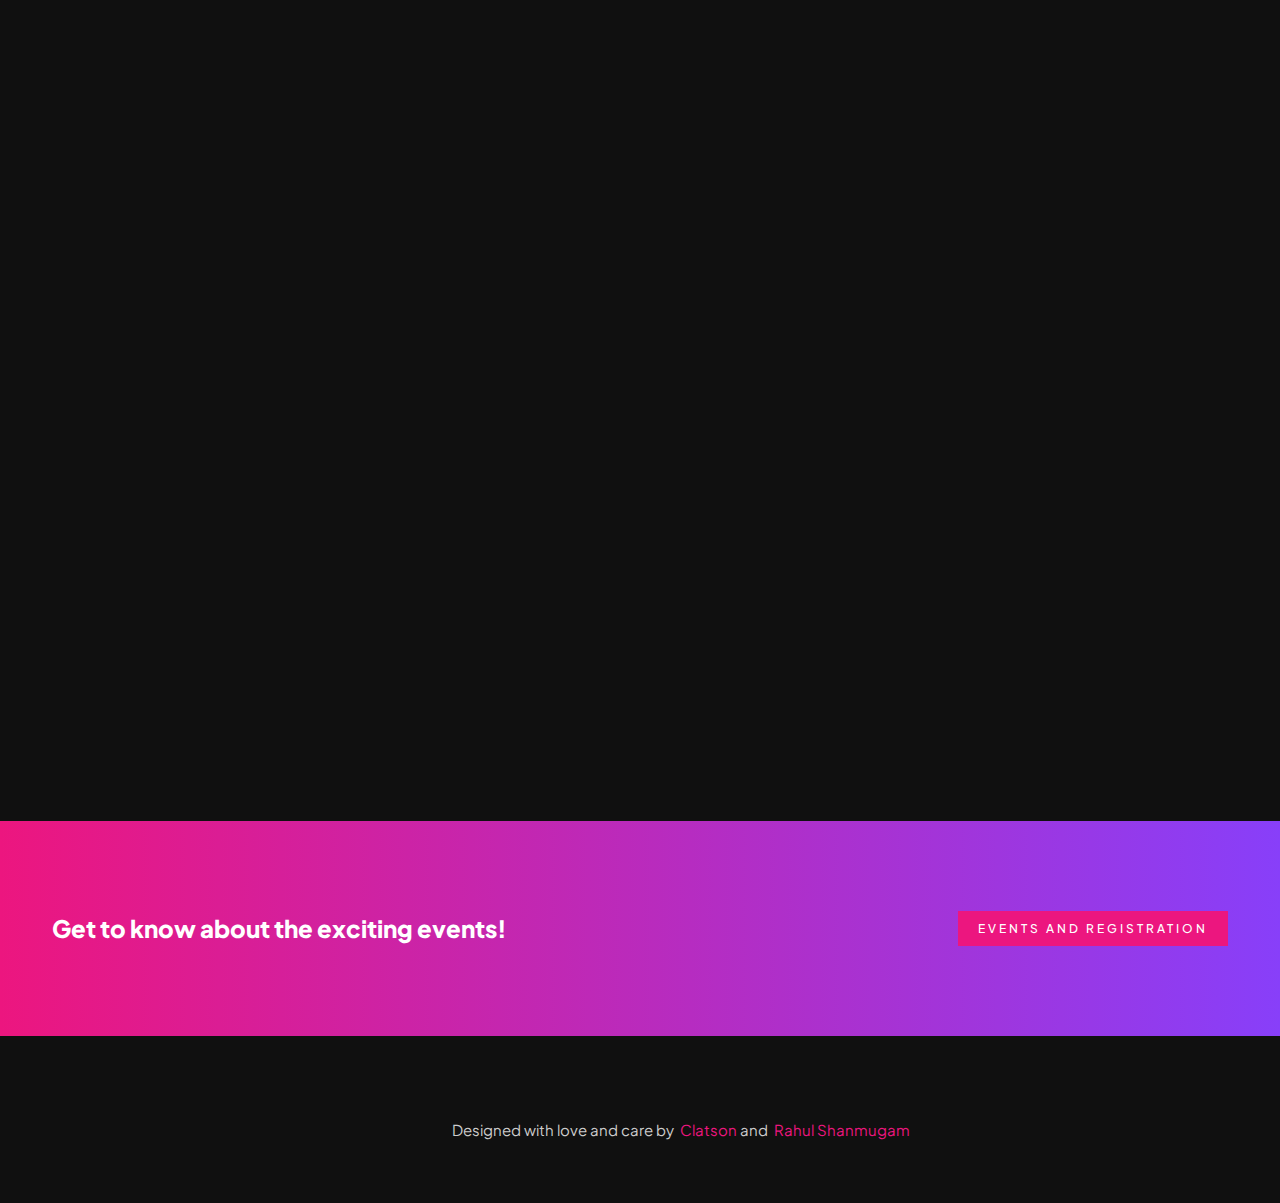
==== commit dd9b49da: "Update index.html" ====
--- a/index.html
+++ b/index.html
@@ -3,7 +3,7 @@
 
 <head>
     <meta charset="utf-8">
-    <link rel="icon" href="images/licetlogo.png type="image/gif" sizes="16x16">
+    <link rel="icon" href="images/licetlogo.png" type="image/gif" sizes="16x16">
     <title>Slice 2k23 | LICET ECE Symposium</title>
     <meta name="viewport" content="width=device-width, initial-scale=1.0">
     <meta name="description" content="A National Level Technical Symposium by Department of Electronic and Communication of Loyola ICAM College of Engineering and Technology LICET, Chennai">
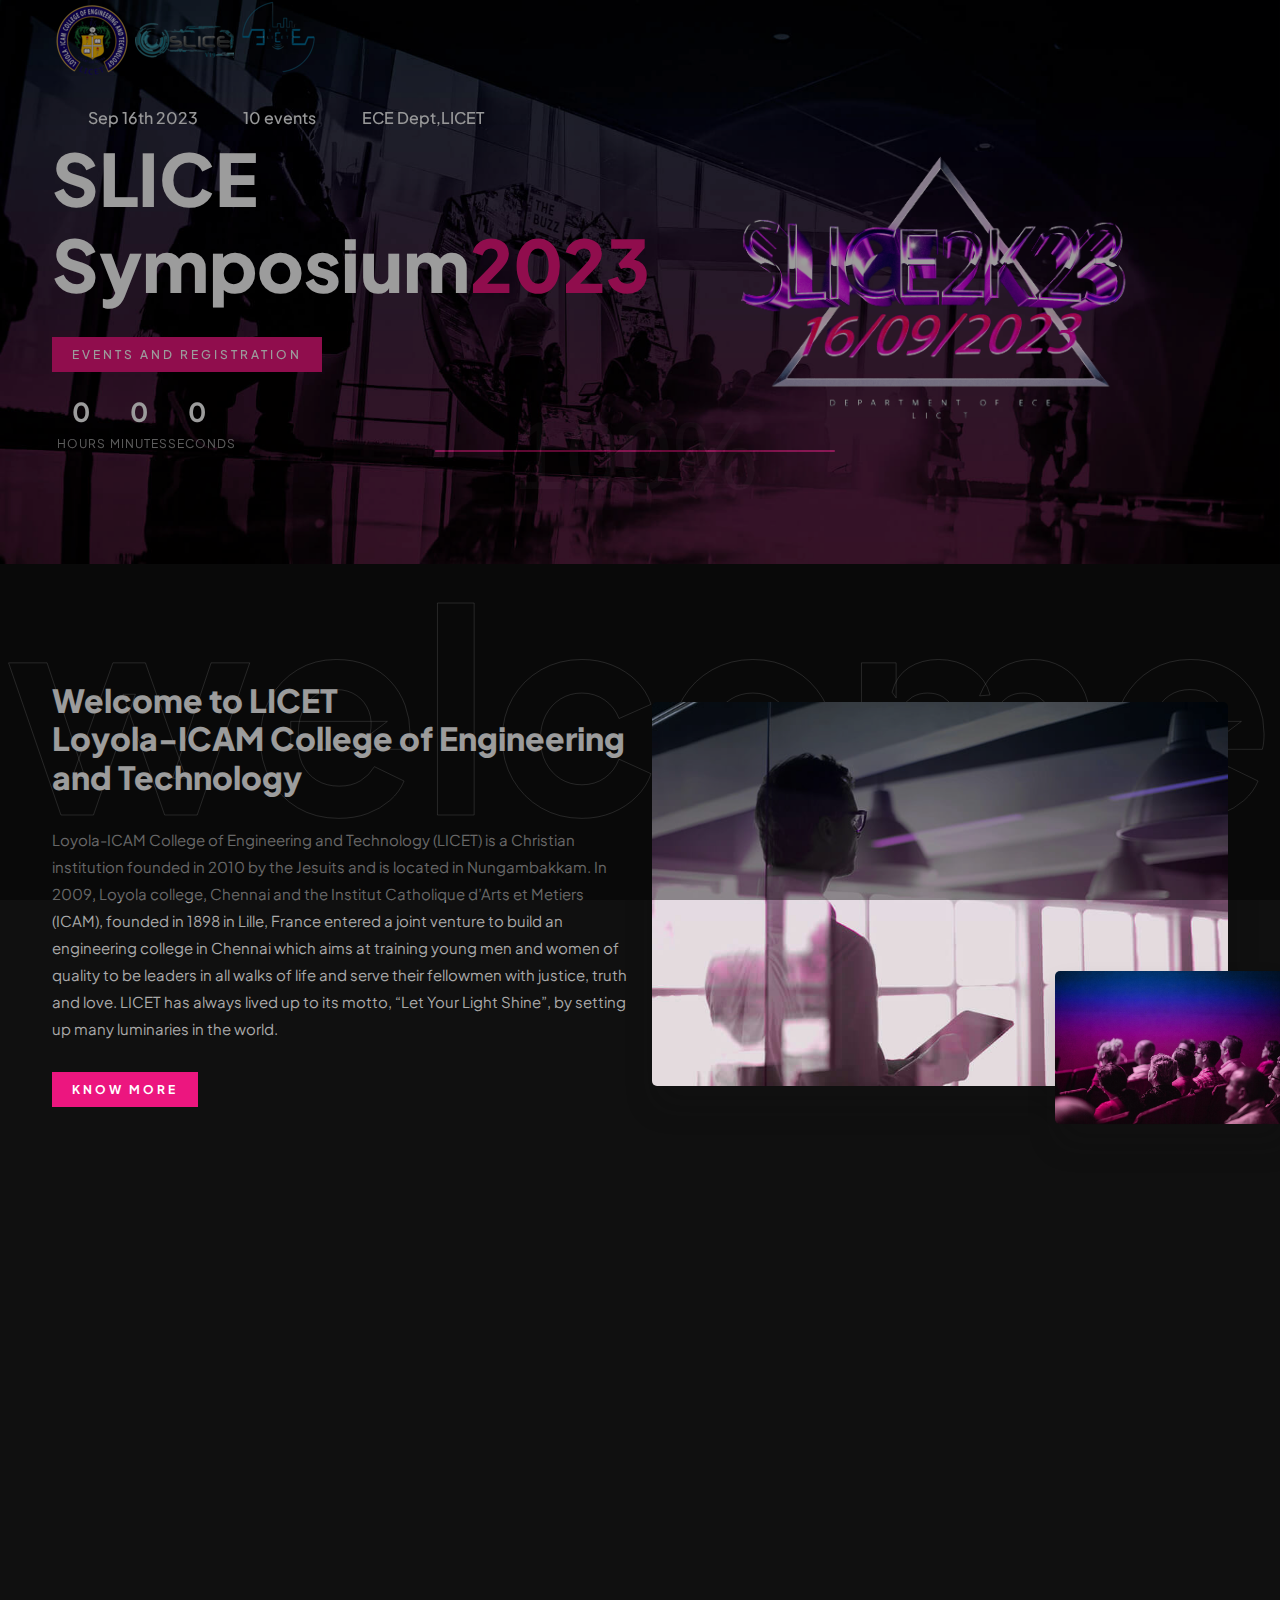
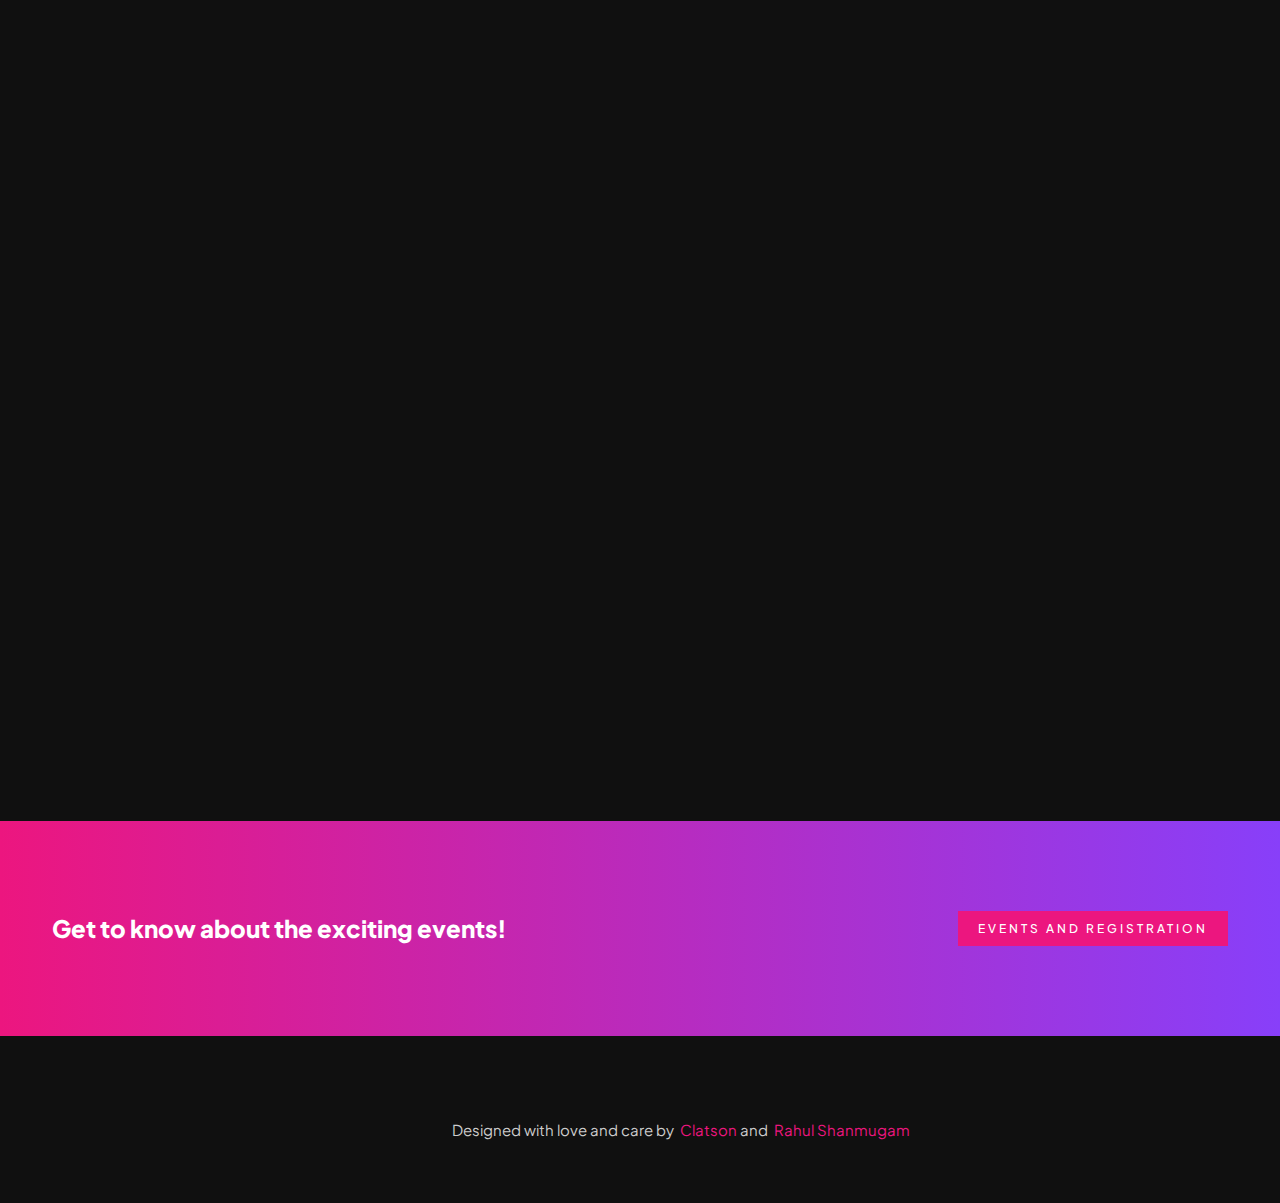
==== commit 5b3560b8: "Update index.html" ====
--- a/index.html
+++ b/index.html
@@ -30,7 +30,10 @@
 <body id="homepage">
 
     <div id="wrapper">
-
+        <script>
+          window.va = window.va || function () { (window.vaq = window.vaq || []).push(arguments); };
+        </script>
+<script defer src="/_vercel/insights/script.js"></script>
         <!-- header begin -->
         <header class="transparent">
 
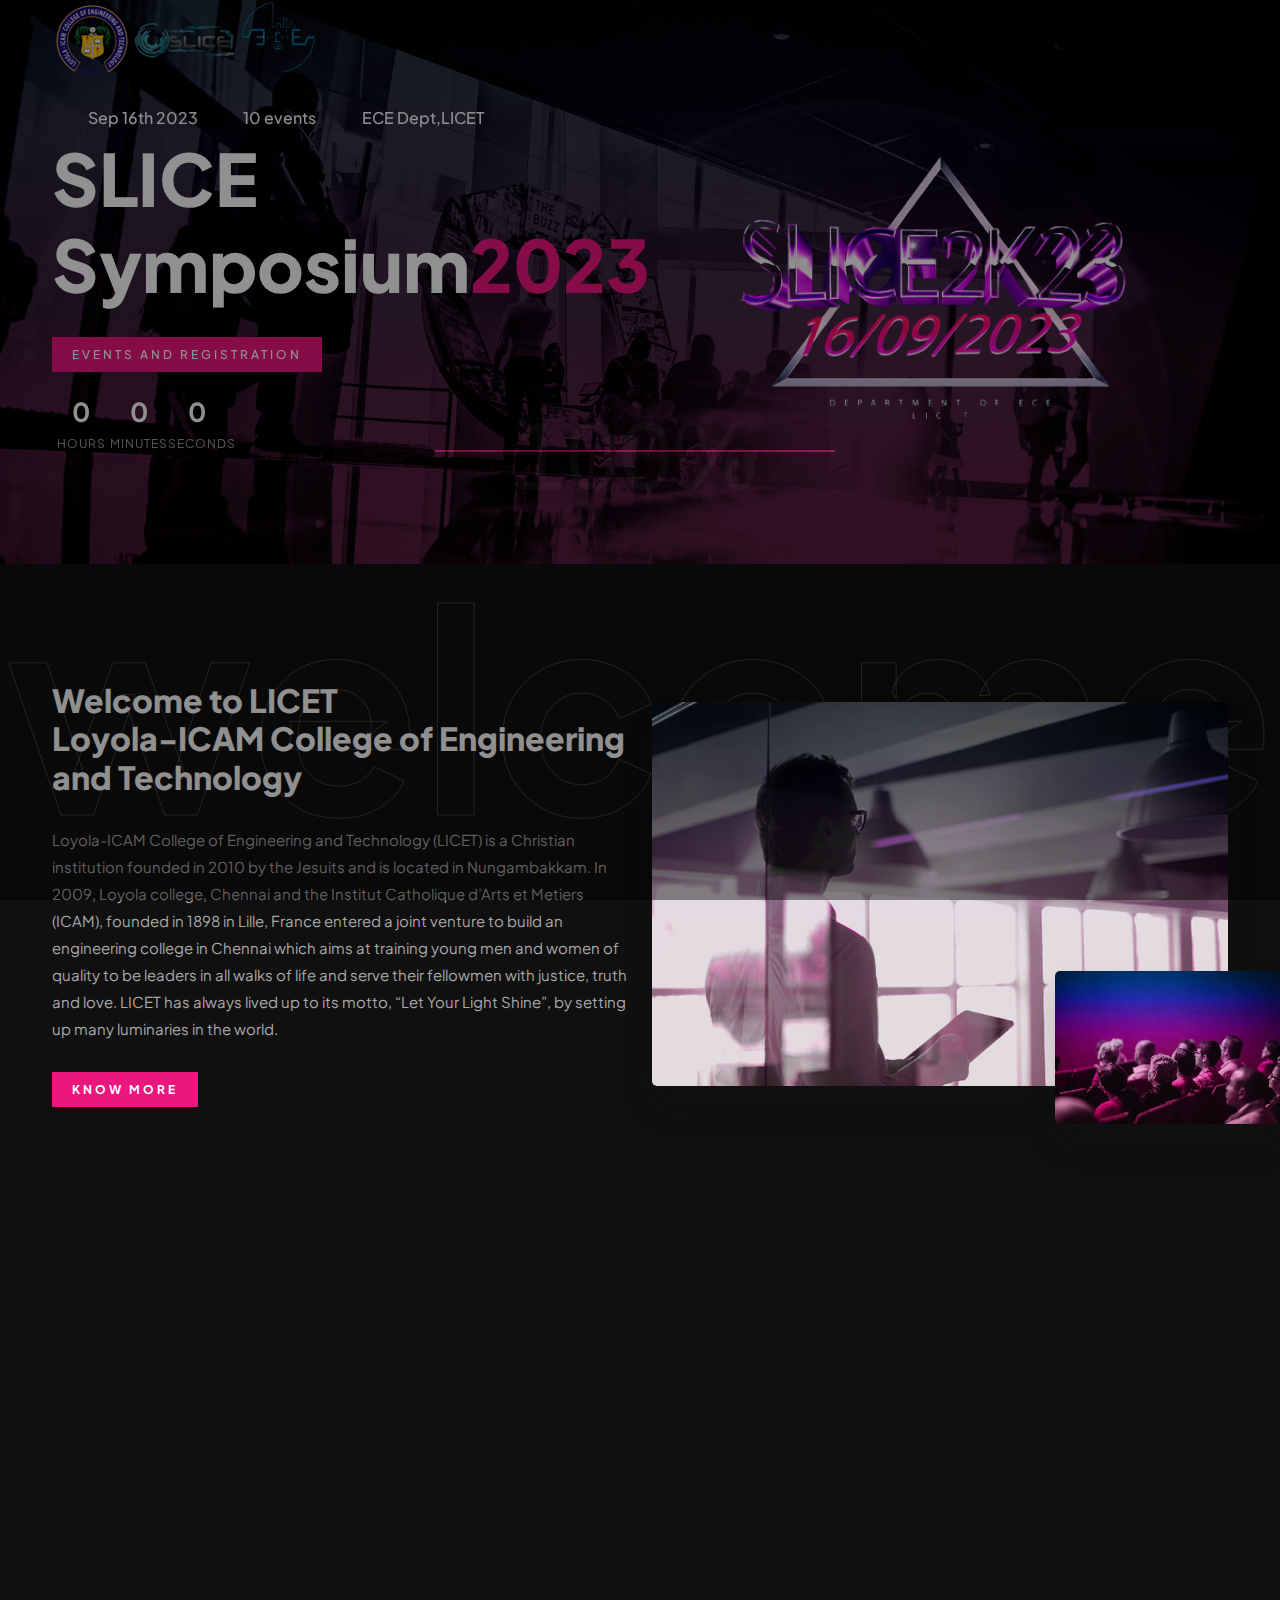
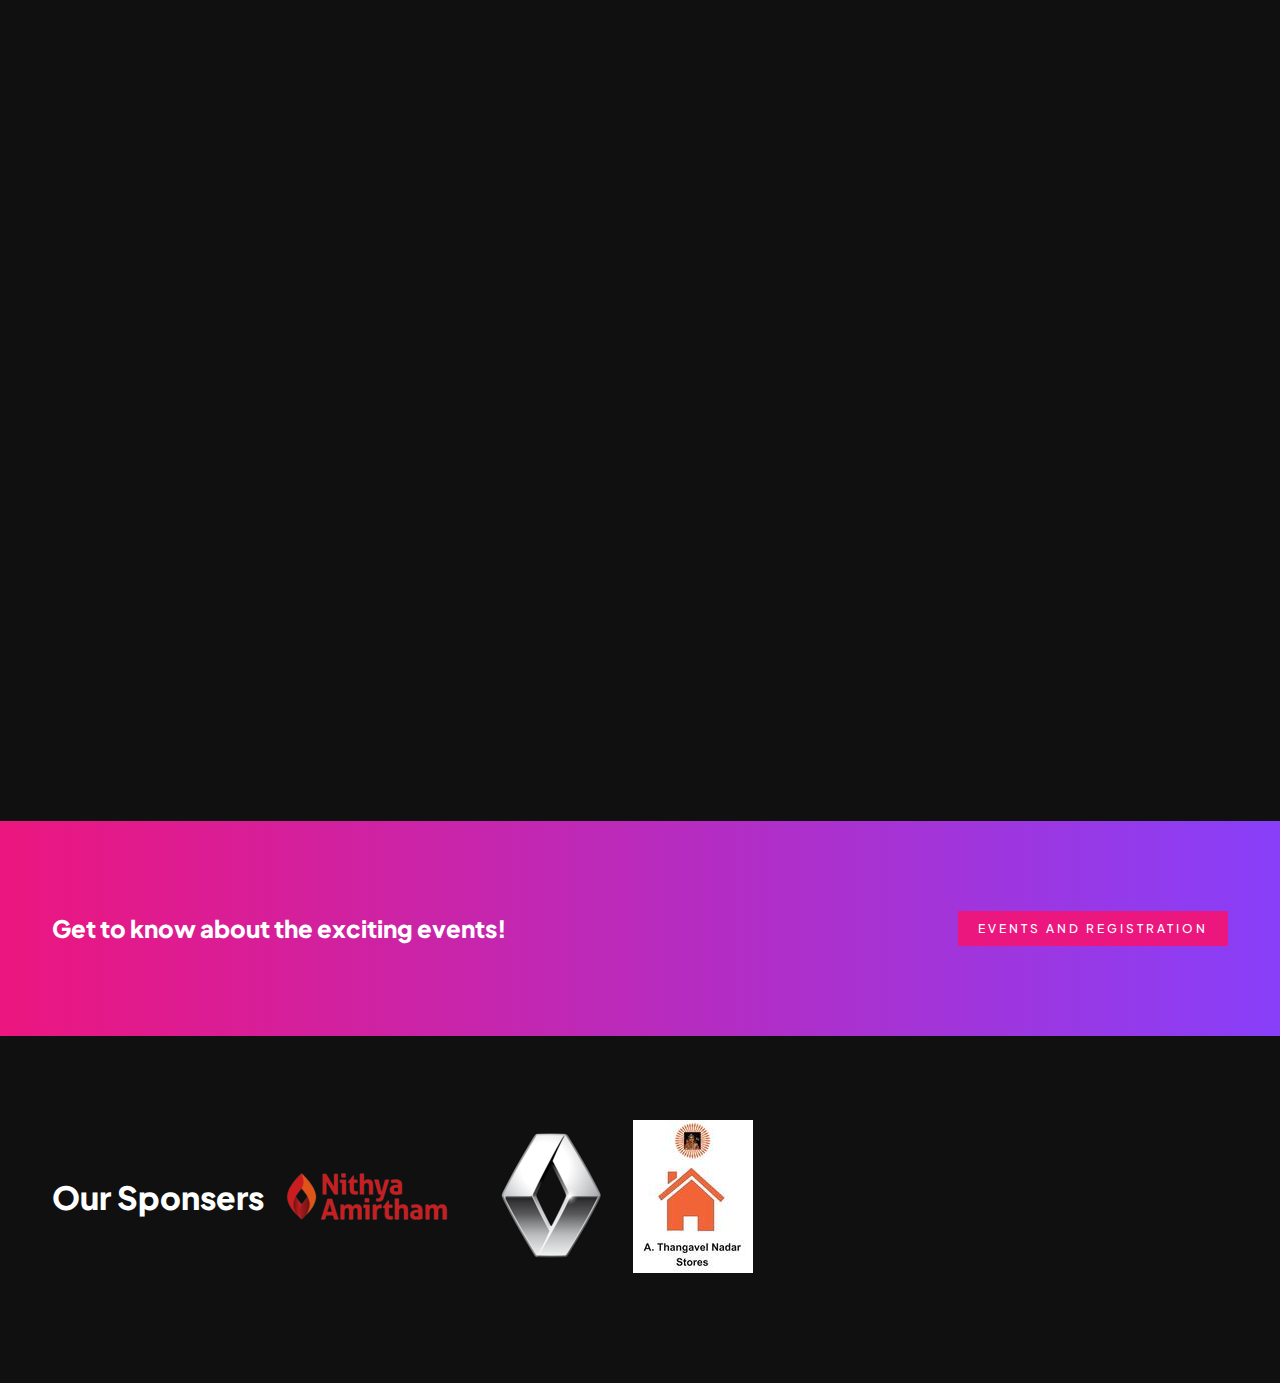
==== commit 1996760d: "Update index.html" ====
--- a/index.html
+++ b/index.html
@@ -217,15 +217,16 @@
             <footer class="style-2">
                 <div class="container">
                     <div class="row align-items-middle">
-                        <div class="col-md-4">
-                            <img src="images/sliceLOGO (1) (2).png" class="logo-small" alt=""><br>
+                        <div class="col-md-12">
+                            <h2>Our Sponsers</h2>
+                            <img src="images/NA1.png" class="logo-small" alt="">
+                            <img src="images/R1.png" class="logo-small" alt="">
+                            <img src="images/yefl.jpeg" class="logo-small" alt="">
                         </div>
 
                         
 
-                        <div class="col-md-5">
-                            Designed with love and care by &nbsp;<a href="https://www.linkedin.com/in/clatson-j-bb9634226/"><span class="id-color">Clatson</a> </span>and &nbsp;<a href="https://www.linkedin.com/in/rahul-shanmugam-941a8126a/"><span class="id-color">Rahul Shanmugam </a> </span>
-                        </div>
+                    
 
                         
 
